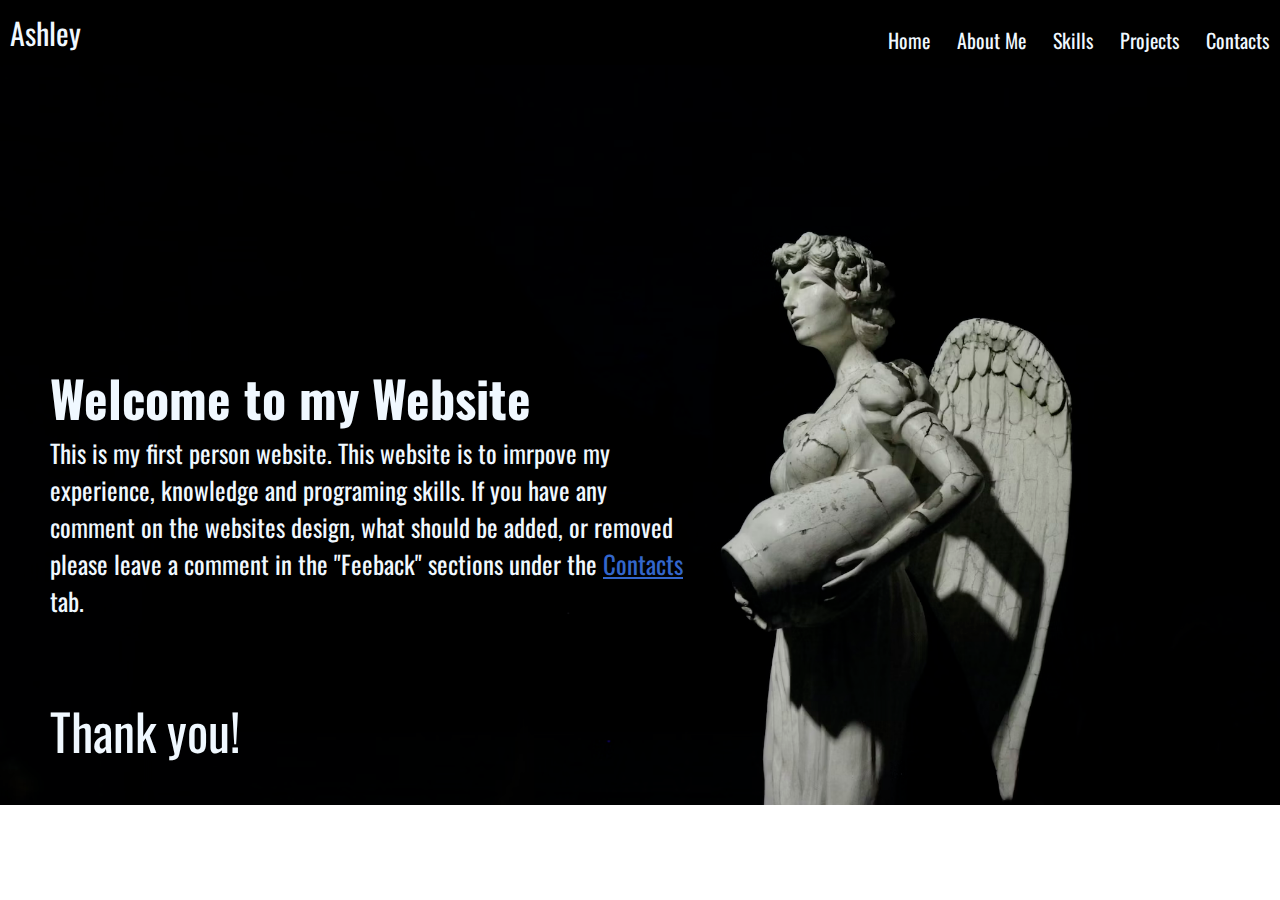
==== html/about-me.html @ 2866c271 "First Initial" ====
<!DOCTYPE html>
<html lang="en">
<head>
    <meta charset="UTF-8">
    <meta name="viewport" content="width=device-width, initial-scale=1.0">

    <link rel="stylesheet" href="../Css/About-Me.css">
    <link rel="stylesheet" href="../Css/style.css">
        <!-- "../" is used to got back into a directory, not in the same folder-->
        <!---->
<div id="Top-Bar"> 
    <header>
        <div id="Home-Botton">
            <a href="../index.html">Ashley</a>
        </div>  
    </header>

    <nav>
        <a href="../index.html">Home</a>
        <a href="about-me.html">About Me</a>
        <a href="../html/skills.html">Skills</a>
        <a href="html/projects.html">Projects</a>
        <a href="html/contacts.html">Contacts</a>
    </nav>
</div>

    <title>About Me</title>
</head>
<body>
    <Main>
        <div id="body">  
        <h2>Welcome to my Website</h2>
        <p>
            This is my first person website. This website is to imrpove my experience, knowledge
            and programing skills. If you have any comment on the websites design, what should
            be added, or removed please leave a comment in the "Feeback" sections under 
            the <span id="Contact-section"><a href="contacts.html">Contacts</a></span> tab.
            <br><br><br><span id="Thanks-section">Thank you!</span>
        </p>
        </div>
    </Main>
</body>
</html>
---- Css/About-Me.css ----
#body{
    position: absolute;
    top: 40%;
    margin-left: 50px;
    height: auto;
    width: 50%;
}

#Contact-section a{
    color: #3366CC;
}

h2{
    font-size: 50px;
}

p{
    font-size: 25px;
}

#Thanks-section{
    font-size: 50px;
}
---- Css/style.css ----
@import url('https://fonts.googleapis.com/css2?family=Oswald&family=Tilt+Neon&display=swap');
*{
    margin:0;
    padding: 0;
    font-family: "Oswald";
    color:aliceblue
}

Main{
    background-image: url(../Images/photo-1614244809803-0d3ac97493a1.avif);
    background-size: cover;
    background-position: center;
    height: 740px;
    width: auto;
}

nav{
    float: right;
    margin-top: 25px;
    font-size: 20px;
}

nav a{
    text-decoration: none;
    padding: 5px 10px;
    border: 1px solid transparent;
}

nav a:hover{
    background-color: white;
    color: black;

}

header{
    display: inline-block;
}

#Top-Bar{
    display: flex;
    justify-content:space-between; 
    background-color: black;
}

#Home-Botton{
    display: inline-block;
    margin: 10px;
    font-size: 30px;
}

#Home-Botton a{
    text-decoration: none;
}
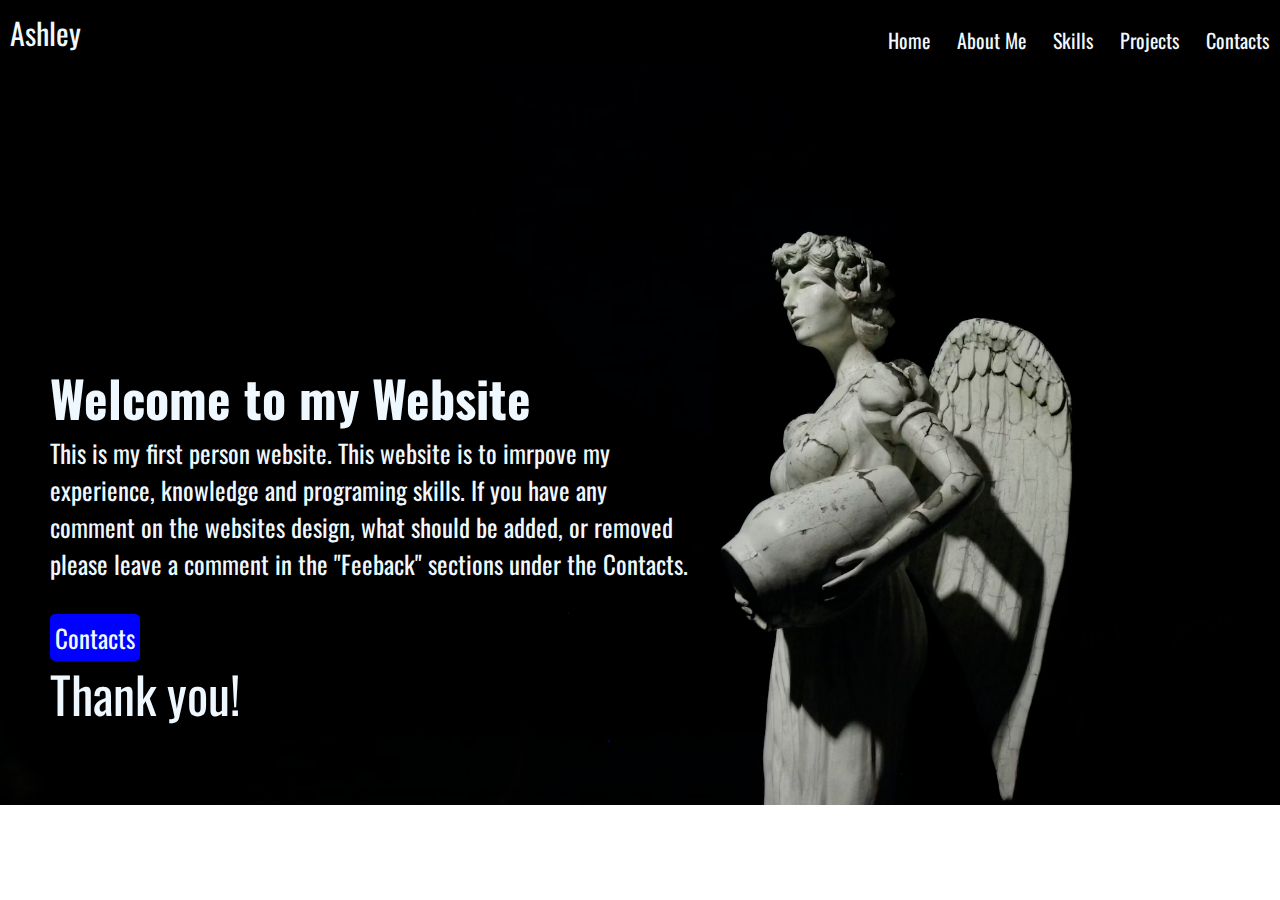
==== commit ba341ad8: "New Botton and list" ====
--- a/html/about-me.html
+++ b/html/about-me.html
@@ -17,10 +17,10 @@
 
     <nav>
         <a href="../index.html">Home</a>
-        <a href="about-me.html">About Me</a>
-        <a href="../html/skills.html">Skills</a>
-        <a href="html/projects.html">Projects</a>
-        <a href="html/contacts.html">Contacts</a>
+                <a href="about-me.html">About Me</a>
+                <a href="skills.html">Skills</a>
+                <a href="projects.html">Projects</a>
+                <a href="contacts.html">Contacts</a>
     </nav>
 </div>
 
@@ -34,8 +34,30 @@
             This is my first person website. This website is to imrpove my experience, knowledge
             and programing skills. If you have any comment on the websites design, what should
             be added, or removed please leave a comment in the "Feeback" sections under 
-            the <span id="Contact-section"><a href="contacts.html">Contacts</a></span> tab.
-            <br><br><br><span id="Thanks-section">Thank you!</span>
+            the Contacts.<br><br><span id="Contact-section"><a href="contacts.html">Contacts</a></span>           
+            
+            <br><span id="Thanks-section">Thank you!</span>
+
+
+
+<!---
+            <video width="360" height="250" autoplay>
+                <source src="../Videos/pexels_videos_2795733 (2160p).mp4">
+               
+            </video> 
+        
+            <iframe width="560" height="315" 
+                src="https://www.youtube.com/embed/IJT51et7owQ?si=1o2jHr9R8OwFtLnc" 
+                title="YouTube video player" 
+                frameborder="0" 
+                allow="accelerometer;
+                autoplay; clipboard-write;
+                encrypted-media;
+                gyroscope; 
+                picture-in-picture; 
+                web-share" 
+                allowfullscreen>
+        </iframe> -->
         </p>
         </div>
     </Main>
--- a/Css/About-Me.css
+++ b/Css/About-Me.css
@@ -6,8 +6,18 @@
     width: 50%;
 }
 
+
 #Contact-section a{
-    color: #3366CC;
+    color: aliceblue;
+    background-color: blue;
+    text-decoration: none;
+    padding: 5px;
+    border-radius: 5px;
+}
+
+#Contact-section a:hover{
+    text-decoration: underline;
+    background-color: darkblue;
 }
 
 h2{
@@ -20,4 +30,5 @@
 
 #Thanks-section{
     font-size: 50px;
+    
 }